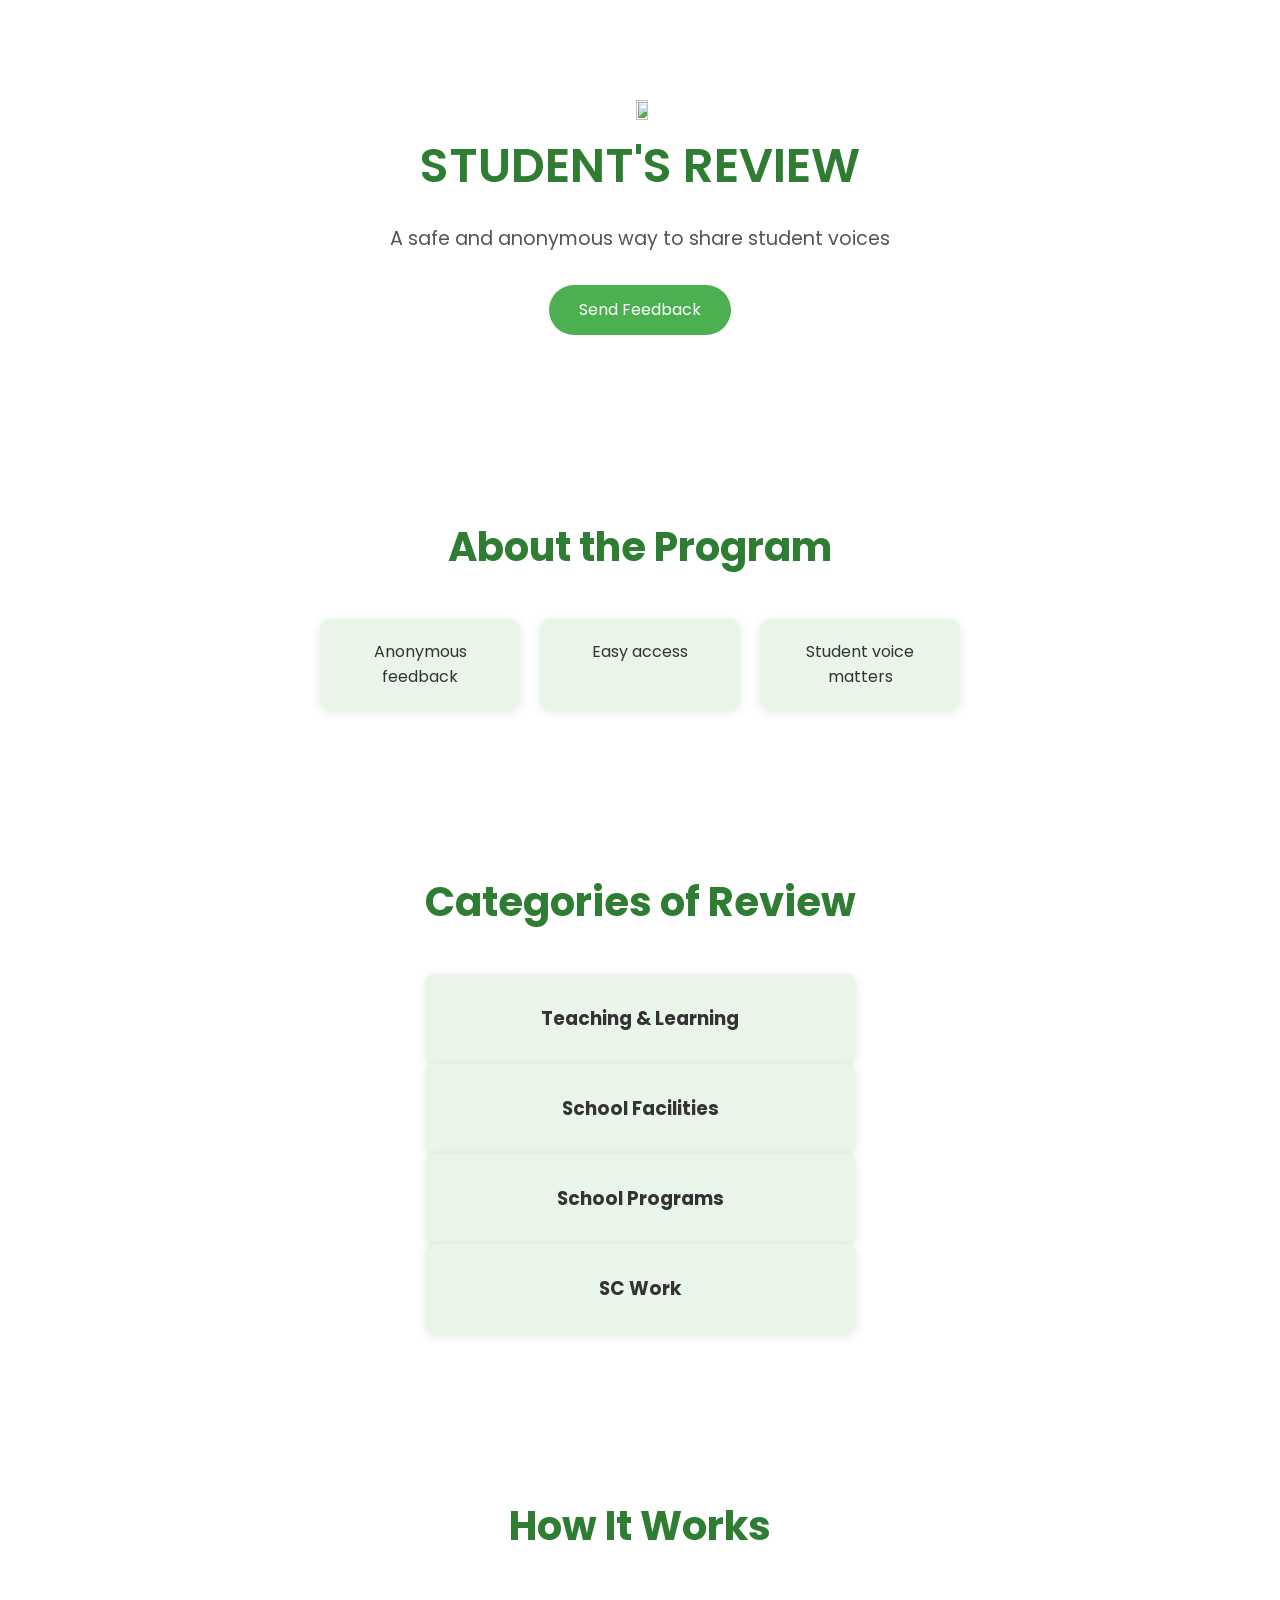
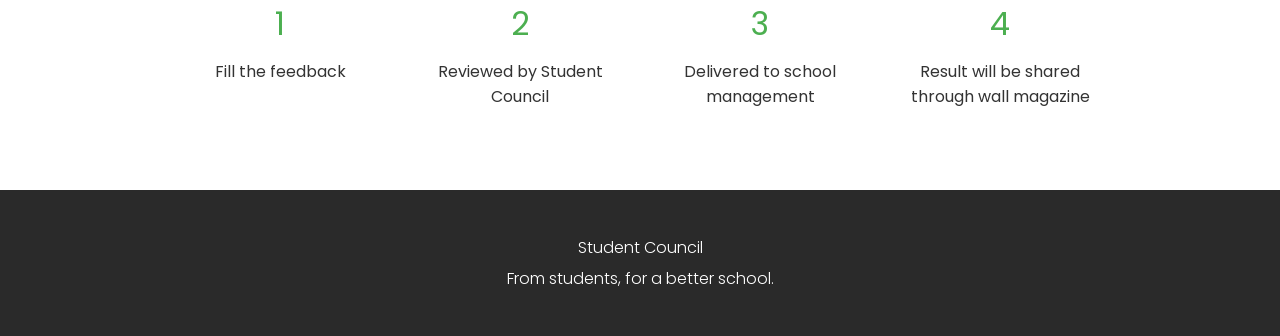
==== Try/index.html @ b1164c5b "Add files via upload" ====
<!DOCTYPE html>
<html lang="en">
<head>
    <meta charset="UTF-8">
    <meta name="viewport" content="width=device-width, initial-scale=1.0">
    <title>Student’s Review</title>
    <link href="https://fonts.googleapis.com/css2?family=Poppins:wght@300;400;600&display=swap" rel="stylesheet">
    <link rel="stylesheet" href="styles.css">
</head>
<body>
    <section class="hero">

        <a href="#" class="logososis"><img src="https://media.canva.com/v2/image-resize/format:PNG/height:170/quality:100/uri:ifs%3A%2F%2FM%2F7cce4c2b-b65f-461a-9d86-467381573871/watermark:F/width:200?csig=AAAAAAAAAAAAAAAAAAAAADCQ715U6DuYeYlAyiq-7AXKZdEDDUs6KrLPCYQxTYC4&exp=1767945050&osig=AAAAAAAAAAAAAAAAAAAAAD1c5IC2pEchXMKkpkQn5IpCTD_TMqHqTmHXC1yH-sLf&signer=media-rpc&x-canva-quality=thumbnail" alt=""></a>
        <a href="#" class="logobhs"><img src="https://media.canva.com/v2/image-resize/format:PNG/height:200/quality:100/uri:ifs%3A%2F%2FM%2F5c452a47-e34b-44e4-908e-c2b252499acc/watermark:F/width:192?csig=AAAAAAAAAAAAAAAAAAAAALqcUKDnY5dMhdlyTvxhVnB9HqVIccrTmBhLLo4YM1jh&exp=1767942392&osig=AAAAAAAAAAAAAAAAAAAAAC2Olf4OMlSjR-An85yNGYZiLiFXY5eVQ_adEMDSqpep&signer=media-rpc&x-canva-quality=thumbnail" alt=""></a>

        <div class="container">
            <h1>STUDENT'S REVIEW</h1>
            <p>A safe and anonymous way to share student voices</p>
            <a href="feedback.html" class="btn">Send Feedback</a>
        </div>
    </section>

    <section id="about" class="about">
        <div class="container">
            <h2>About the Program</h2>
            <ul>
                <li>Anonymous feedback</li>
                <li>Easy access</li>
                <li>Student voice matters</li>
            </ul>
        </div>
    </section>

    <section id="categories" class="categories">
        <div class="container">
            <h2>Categories of Review</h2>
            <div class="categories-grid">
                <div class="card">
                    <h3>Teaching & Learning</h3>
                </div>
                <div class="card">
                    <h3>School Facilities</h3>
                </div>
                <div class="card">
                    <h3>School Programs</h3>
                </div>
                <div class="card">
                    <h3>SC Work</h3>
                </div>
            </div>
        </div>
    </section>

    <section id="how-it-works" class="how-it-works">
        <div class="container">
            <h2>How It Works</h2>
            <div class="steps">
                <div class="step">
                    <div class="number">1</div>
                    <p>Fill the feedback</p>
                </div>
                <div class="step">
                    <div class="number">2</div>
                    <p>Reviewed by Student Council</p>
                </div>
                <div class="step">
                    <div class="number">3</div>
                    <p>Delivered to school management</p>
                </div>
                <div class="step">
                    <div class="number">4</div>
                    <p>Result will be shared through wall magazine</p>
                </div>
            </div>
        </div>
    </section>

    <footer class="footer">
        <div class="container">
            <p>Student Council</p>
            <p>From students, for a better school.</p>
        </div>
    </footer>

    <script src="script.js"></script>
</body>
</html>
---- Try/styles.css ----
* {
    margin: 0;
    padding: 0;
    box-sizing: border-box;
}


body .hero .logobhs img {
    height: 80%;
    width: 9.5%;
}

body {
    font-family: 'Poppins', sans-serif;
    line-height: 1.6;
    color: #333;
    background-color: white;
    scroll-behavior: smooth;
}
.container {
    max-width: 1200px;
    margin: 0 auto;
    padding: 0 20px;
}
/* Hero Section */
.hero {
    background: linear-gradient(135deg, rgb(250, 250, 250));
    padding: 100px 0;
    text-align: center;
    animation: fadeIn 1s ease-in;
}
.hero h1 {
    font-size: 3rem;
    font-weight: 600;
    margin-bottom: 20px;
    color: #2e7d32;
}
.hero p {
    font-size: 1.2rem;
    margin-bottom: 30px;
    color: #555;
}
.btn {
    display: inline-block;
    padding: 12px 30px;
    background-color: #4caf50;
    color: white;
    text-decoration: none;
    border-radius: 25px;
    transition: all 0.3s;
    cursor: pointer;
}
.btn:hover {
    background-color: #388e3c;
    transform: scale(1.05);
}
/* Sections */
section {
    padding: 80px 0;
    opacity: 0;
    transform: translateY(20px);
    transition: all 0.6s ease;
}
section.visible {
    opacity: 1;
    transform: translateY(0);
}
h2 {
    font-size: 2.5rem;
    text-align: center;
    margin-bottom: 40px;
    color: #2e7d32;
}
/* About */
.about ul {
    list-style: none;
    display: flex;
    justify-content: center;
    flex-wrap: wrap;
    gap: 20px;
}
.about li {
    background: #e8f5e8;
    padding: 20px;
    border-radius: 10px;
    box-shadow: 0 2px 10px rgba(0,0,0,0.1);
    text-align: center;
    width: 200px;
}
/* Categories */
.categories {
    display: grid;
    grid-template-columns: repeat(auto-fit, minmax(250px, 1fr));
    gap: 20px;
}
.card {
    background: #e8f5e8;
    padding: 30px;
    border-radius: 10px;
    box-shadow: 0 2px 10px rgba(0,0,0,0.1);
    text-align: center;
    transition: box-shadow 0.3s;
}
.card:hover {
    box-shadow: 0 5px 20px rgba(0,0,0,0.2);
}
/* How It Works */
.steps {
    display: flex;
    justify-content: center;
    flex-wrap: wrap;
    gap: 40px;
}
.step {
    text-align: center;
    width: 200px;
}
.step .number {
    font-size: 2rem;
    color: #4caf50;
    margin-bottom: 10px;
}
/* Schedule */
.schedule ul {
    list-style: none;
    text-align: center;
}
.schedule li {
    margin: 10px 0;
}
/* Responsive */
@media (max-width: 768px) {
    .hero h1 {
        font-size: 2rem;
    }
    .hero p {
        font-size: 1rem;
    }
    .categories {
        grid-template-columns: 1fr;
    }
    .steps {
        flex-direction: column;
        align-items: center;
    }
}

/* Footer */
.footer {
    background: #2a2a2a;
    padding: 40px 0;
    text-align: center;
}

.footer p {
    font-size: 1rem;
    font-weight: 300;
    margin: 5px 0;
    color: white;
}

/* Animations */
@keyframes fadeIn {
    from { opacity: 0; transform: translateY(20px); }
    to { opacity: 1; transform: translateY(0); }
}
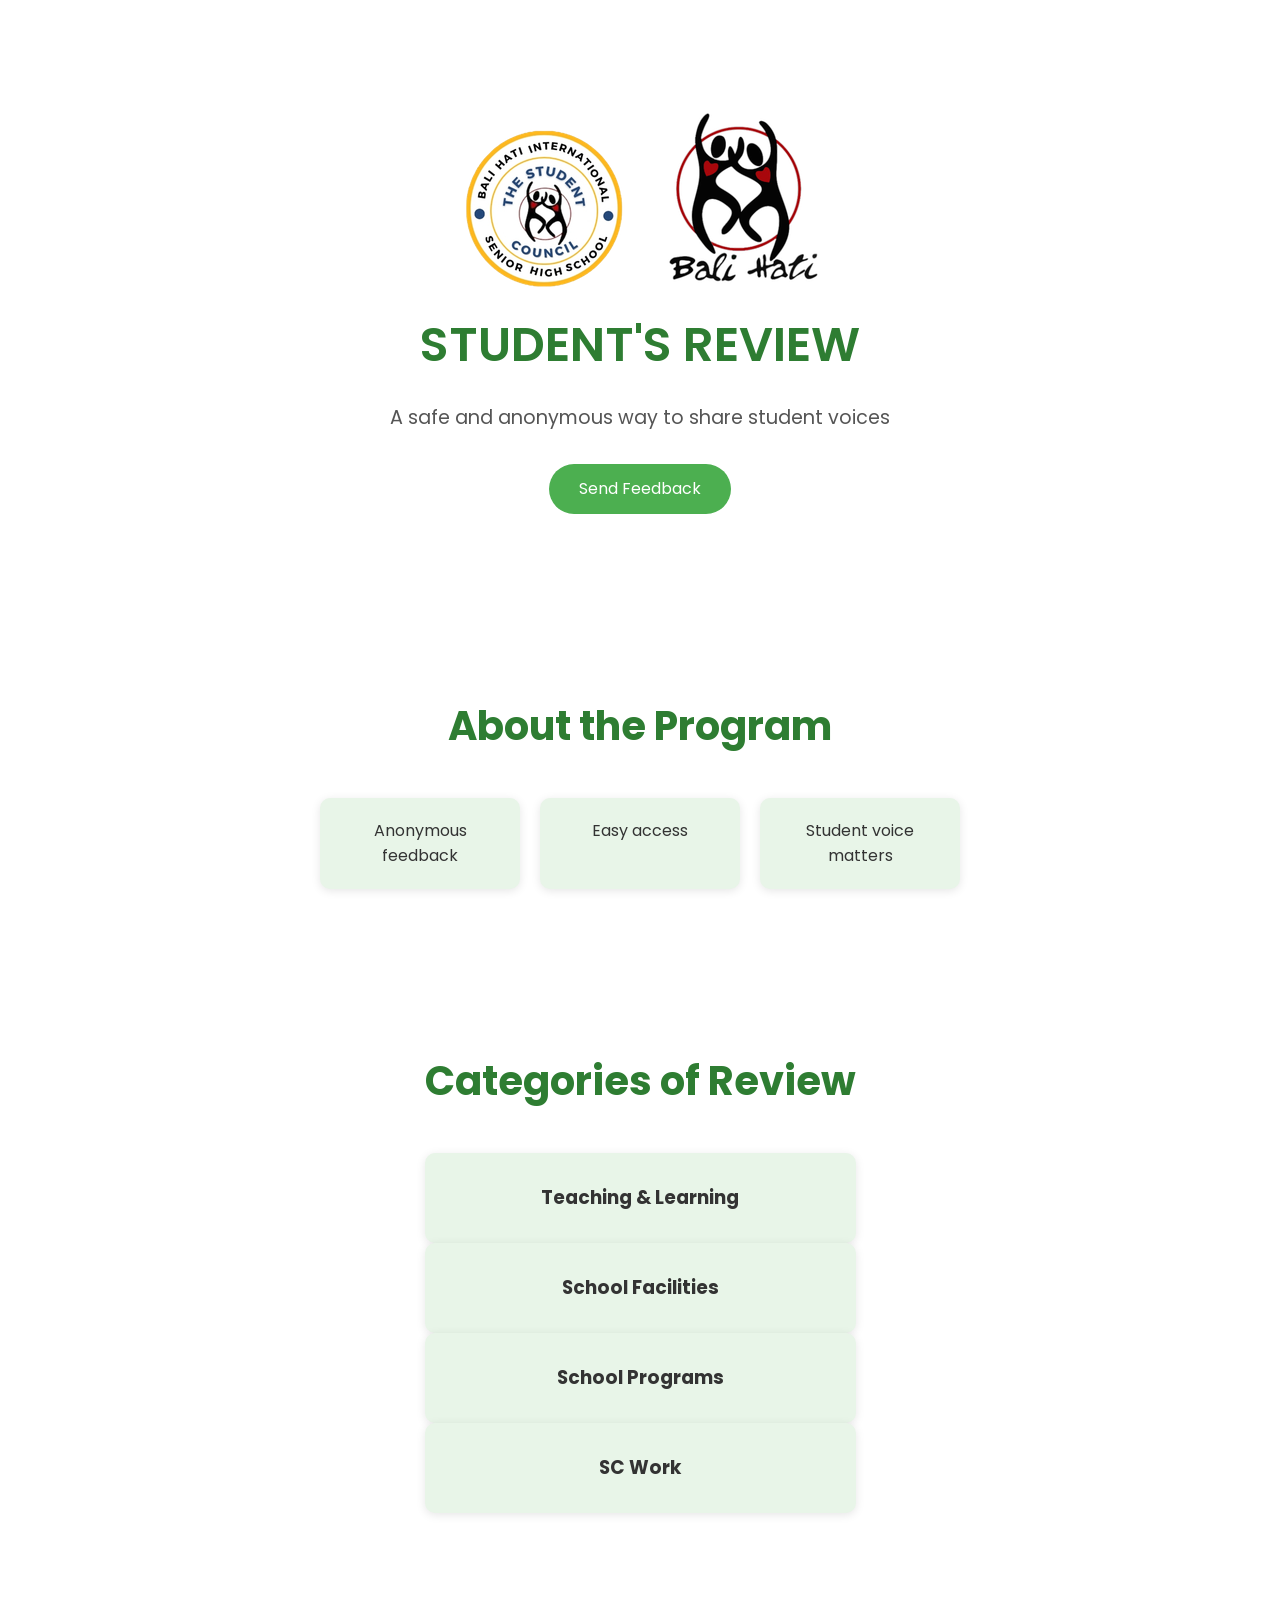
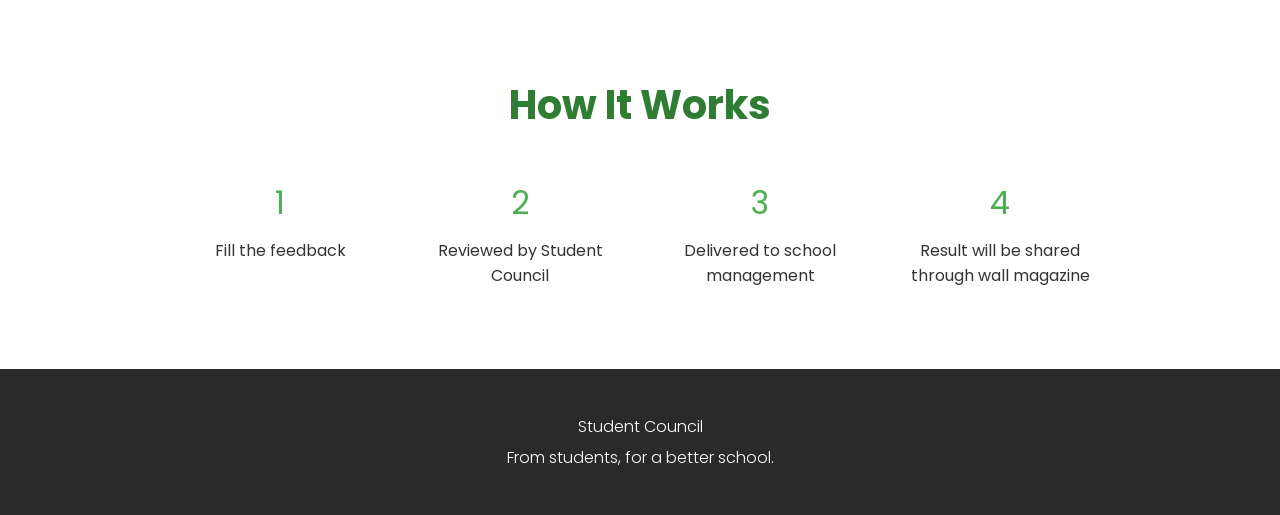
==== commit f0a49200: "Add files via upload" ====
--- a/Try/index.html
+++ b/Try/index.html
@@ -5,13 +5,13 @@
     <meta name="viewport" content="width=device-width, initial-scale=1.0">
     <title>Student’s Review</title>
     <link href="https://fonts.googleapis.com/css2?family=Poppins:wght@300;400;600&display=swap" rel="stylesheet">
-    <link rel="stylesheet" href="styles.css">
+    <link rel="stylesheet" href="assets/css/styles.css">
 </head>
 <body>
     <section class="hero">
 
-        <a href="#" class="logososis"><img src="https://media.canva.com/v2/image-resize/format:PNG/height:170/quality:100/uri:ifs%3A%2F%2FM%2F7cce4c2b-b65f-461a-9d86-467381573871/watermark:F/width:200?csig=AAAAAAAAAAAAAAAAAAAAADCQ715U6DuYeYlAyiq-7AXKZdEDDUs6KrLPCYQxTYC4&exp=1767945050&osig=AAAAAAAAAAAAAAAAAAAAAD1c5IC2pEchXMKkpkQn5IpCTD_TMqHqTmHXC1yH-sLf&signer=media-rpc&x-canva-quality=thumbnail" alt=""></a>
-        <a href="#" class="logobhs"><img src="https://media.canva.com/v2/image-resize/format:PNG/height:200/quality:100/uri:ifs%3A%2F%2FM%2F5c452a47-e34b-44e4-908e-c2b252499acc/watermark:F/width:192?csig=AAAAAAAAAAAAAAAAAAAAALqcUKDnY5dMhdlyTvxhVnB9HqVIccrTmBhLLo4YM1jh&exp=1767942392&osig=AAAAAAAAAAAAAAAAAAAAAC2Olf4OMlSjR-An85yNGYZiLiFXY5eVQ_adEMDSqpep&signer=media-rpc&x-canva-quality=thumbnail" alt=""></a>
+        <a href="#" class="logososis"><img src="assets/img/Logoosis.png" alt=""></a>
+        <a href="#" class="logobhs"><img src="assets/img/Logobhs.png" alt=""></a>
 
         <div class="container">
             <h1>STUDENT'S REVIEW</h1>
@@ -82,6 +82,6 @@
         </div>
     </footer>
 
-    <script src="script.js"></script>
+    <script src="assets/java/script.js"></script>
 </body>
 </html>
--- a/Try/assets/css/styles.css
+++ b/Try/assets/css/styles.css
@@ -0,0 +1,162 @@
+* {
+    margin: 0;
+    padding: 0;
+    box-sizing: border-box;
+}
+
+
+
+body {
+    font-family: 'Poppins', sans-serif;
+    line-height: 1.6;
+    color: #333;
+    background-color: white;
+    scroll-behavior: smooth;
+}
+.container {
+    max-width: 1200px;
+    margin: 0 auto;
+    padding: 0 20px;
+}
+/* Hero Section */
+.hero {
+    background: linear-gradient(135deg, rgb(250, 250, 250));
+    padding: 100px 0;
+    text-align: center;
+    animation: fadeIn 1s ease-in;
+}
+.hero h1 {
+    font-size: 3rem;
+    font-weight: 600;
+    margin-bottom: 20px;
+    color: #2e7d32;
+}
+.hero p {
+    font-size: 1.2rem;
+    margin-bottom: 30px;
+    color: #555;
+}
+.btn {
+    display: inline-block;
+    padding: 12px 30px;
+    background-color: #4caf50;
+    color: white;
+    text-decoration: none;
+    border-radius: 25px;
+    transition: all 0.3s;
+    cursor: pointer;
+}
+.btn:hover {
+    background-color: #388e3c;
+    transform: scale(1.05);
+}
+/* Sections */
+section {
+    padding: 80px 0;
+    opacity: 0;
+    transform: translateY(20px);
+    transition: all 0.6s ease;
+}
+section.visible {
+    opacity: 1;
+    transform: translateY(0);
+}
+h2 {
+    font-size: 2.5rem;
+    text-align: center;
+    margin-bottom: 40px;
+    color: #2e7d32;
+}
+/* About */
+.about ul {
+    list-style: none;
+    display: flex;
+    justify-content: center;
+    flex-wrap: wrap;
+    gap: 20px;
+}
+.about li {
+    background: #e8f5e8;
+    padding: 20px;
+    border-radius: 10px;
+    box-shadow: 0 2px 10px rgba(0,0,0,0.1);
+    text-align: center;
+    width: 200px;
+}
+/* Categories */
+.categories {
+    display: grid;
+    grid-template-columns: repeat(auto-fit, minmax(250px, 1fr));
+    gap: 20px;
+}
+.card {
+    background: #e8f5e8;
+    padding: 30px;
+    border-radius: 10px;
+    box-shadow: 0 2px 10px rgba(0,0,0,0.1);
+    text-align: center;
+    transition: box-shadow 0.3s;
+}
+.card:hover {
+    box-shadow: 0 5px 20px rgba(0,0,0,0.2);
+}
+/* How It Works */
+.steps {
+    display: flex;
+    justify-content: center;
+    flex-wrap: wrap;
+    gap: 40px;
+}
+.step {
+    text-align: center;
+    width: 200px;
+}
+.step .number {
+    font-size: 2rem;
+    color: #4caf50;
+    margin-bottom: 10px;
+}
+/* Schedule */
+.schedule ul {
+    list-style: none;
+    text-align: center;
+}
+.schedule li {
+    margin: 10px 0;
+}
+/* Responsive */
+@media (max-width: 768px) {
+    .hero h1 {
+        font-size: 2rem;
+    }
+    .hero p {
+        font-size: 1rem;
+    }
+    .categories {
+        grid-template-columns: 1fr;
+    }
+    .steps {
+        flex-direction: column;
+        align-items: center;
+    }
+}
+
+/* Footer */
+.footer {
+    background: #2a2a2a;
+    padding: 40px 0;
+    text-align: center;
+}
+
+.footer p {
+    font-size: 1rem;
+    font-weight: 300;
+    margin: 5px 0;
+    color: white;
+}
+
+/* Animations */
+@keyframes fadeIn {
+    from { opacity: 0; transform: translateY(20px); }
+    to { opacity: 1; transform: translateY(0); }
+}
